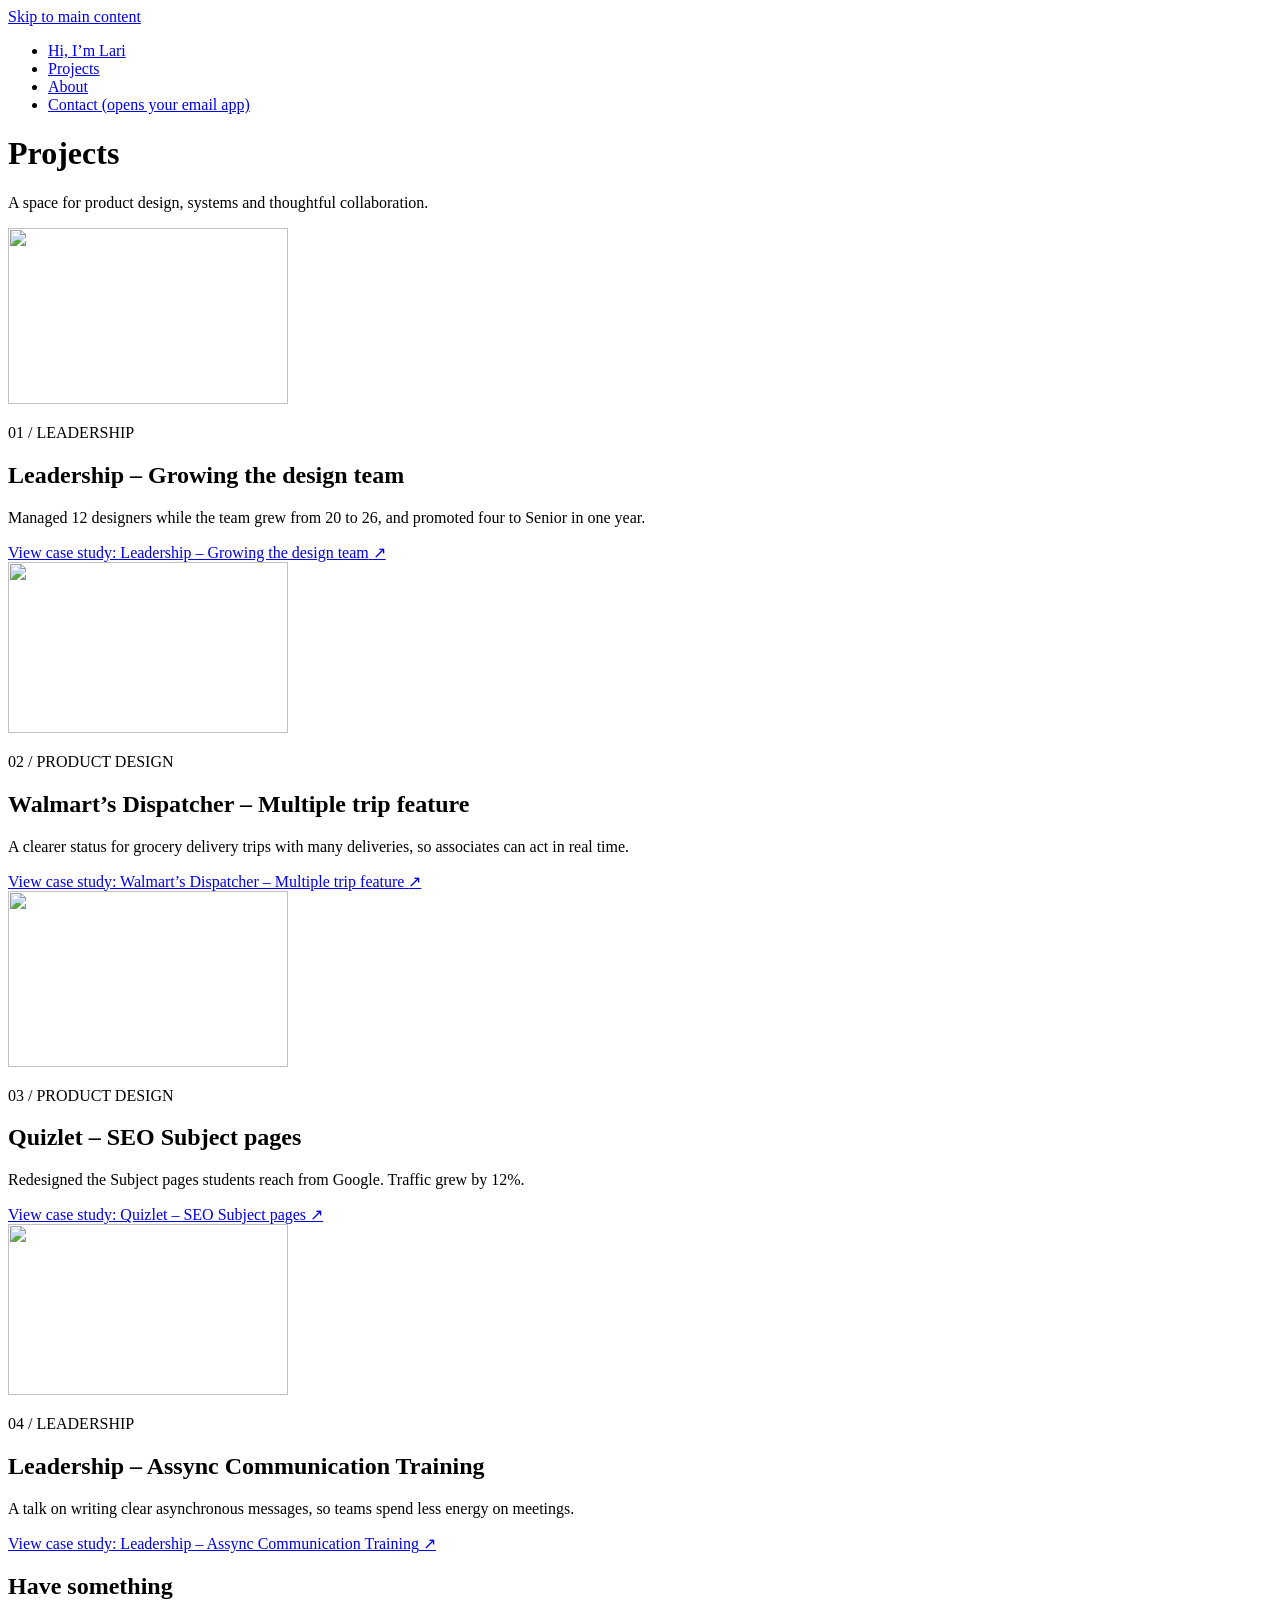
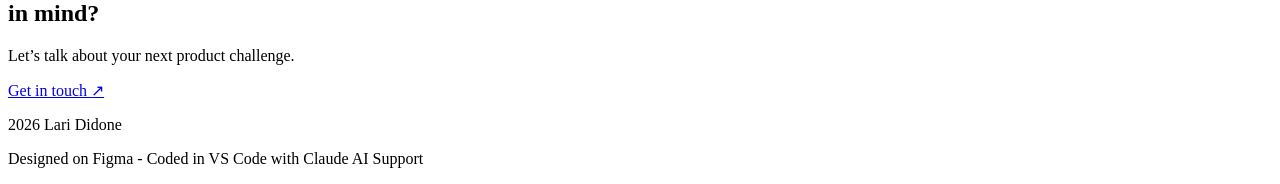
==== projects.html @ 28c8e489 "Clarify leadership scope: 12 managed directly within a team of 20 to 26 Co-Authored-By: Claude Sonne" ====
<!doctype html>
<html lang="en">
  <head>
    <meta charset="utf-8" />
    <meta name="viewport" content="width=device-width, initial-scale=1" />
    <title>Projects — Lari Didone</title>
    <meta
      name="description"
      content="Projects by Lari Didone: a space for product design, systems and thoughtful collaboration."
    />
    <link
      rel="preload"
      href="assets/fonts/space-grotesk-latin-wght-normal.woff2"
      as="font"
      type="font/woff2"
      crossorigin
    />
    <link rel="icon" href="favicon.ico" sizes="16x16" />
    <link rel="stylesheet" href="css/tokens.css" />
    <link rel="stylesheet" href="css/styles.css" />
    <script src="js/text-size.js"></script>
  </head>
  <body>
    <a class="skip-link" href="#main">Skip to main content</a>

    <header class="site-header">
      <nav class="nav" aria-label="Main">
        <ul class="nav__list">
          <li><a class="tab tab--smile" href="index.html">Hi, I’m Lari</a></li>
          <li>
            <a class="tab tab--clap" href="projects.html" aria-current="page">Projects</a>
          </li>
          <li><a class="tab tab--smile" href="about.html">About</a></li>
          <li>
            <a class="tab tab--chat" href="mailto:larissadidone@gmail.com"
              >Contact<span class="visually-hidden"> (opens your email app)</span></a
            >
          </li>
        </ul>
      </nav>
    </header>

    <main id="main">
      <div class="panel panel--tight">
        <div class="stack stack--4">
          <h1 class="page-title">Projects</h1>
          <div class="stack stack--1">
            <p class="text-lead">
              A space for product design, systems and thoughtful collaboration.
            </p>
          </div>
        </div>

        <!-- Capas: troque o arquivo em assets/covers/ (280×171 px, ou 560×342 px para telas retina). -->
        <div class="cards">
          <article class="card">
            <img
              class="card__cover"
              src="assets/covers/cover-design-team.svg"
              width="280"
              height="176"
              alt=""
            />
            <div class="card__text-group">
              <p class="card__type">01 / LEADERSHIP</p>
              <h2 class="card__title">Leadership – Growing the design team</h2>
              <p class="card__text">
                Managed 12 designers while the team grew from 20 to 26, and promoted four to Senior
                in one year.
              </p>
            </div>
            <a class="card__link" href="projects/growing-the-design-team.html"
              >View case study<span class="visually-hidden"
                >: Leadership – Growing the design team</span
              >
              <span aria-hidden="true">↗</span></a
            >
          </article>

          <article class="card">
            <img
              class="card__cover"
              src="assets/covers/cover-walmart.png"
              width="280"
              height="171"
              alt=""
            />
            <div class="card__text-group">
              <p class="card__type">02 / PRODUCT DESIGN</p>
              <h2 class="card__title">Walmart’s Dispatcher – Multiple trip feature</h2>
              <p class="card__text">
                A clearer status for grocery delivery trips with many deliveries, so associates can
                act in real time.
              </p>
            </div>
            <a class="card__link" href="projects/walmart-dispatcher.html"
              >View case study<span class="visually-hidden"
                >: Walmart’s Dispatcher – Multiple trip feature</span
              >
              <span aria-hidden="true">↗</span></a
            >
          </article>

          <article class="card">
            <img
              class="card__cover"
              src="assets/covers/cover-quizlet.png"
              width="280"
              height="176"
              alt=""
            />
            <div class="card__text-group">
              <p class="card__type">03 / PRODUCT DESIGN</p>
              <h2 class="card__title">Quizlet – SEO Subject pages</h2>
              <p class="card__text">
                Redesigned the Subject pages students reach from Google. Traffic grew by 12%.
              </p>
            </div>
            <a class="card__link" href="projects/quizlet-subject-pages.html"
              >View case study<span class="visually-hidden">: Quizlet – SEO Subject pages</span>
              <span aria-hidden="true">↗</span></a
            >
          </article>

          <article class="card">
            <img
              class="card__cover"
              src="assets/covers/cover-async-workshop.svg"
              width="280"
              height="171"
              alt=""
            />
            <div class="card__text-group">
              <p class="card__type">04 / LEADERSHIP</p>
              <h2 class="card__title">Leadership – Assync Communication Training</h2>
              <p class="card__text">
                A talk on writing clear asynchronous messages, so teams spend less energy on
                meetings.
              </p>
            </div>
            <a class="card__link" href="projects/async-communication-training.html"
              >View case study<span class="visually-hidden"
                >: Leadership – Assync Communication Training</span
              >
              <span aria-hidden="true">↗</span></a
            >
          </article>
        </div>

        <section class="row">
          <h2 class="row__label">Have something<br />in mind?</h2>
          <div class="stack">
            <p class="text-large">Let’s talk about your next product challenge.</p>
            <p>
              <a class="link-large" href="mailto:larissadidone@gmail.com"
                >Get in touch <span aria-hidden="true">↗</span></a
              >
            </p>
          </div>
        </section>
      </div>
    </main>

    <footer class="site-footer">
      <div class="site-footer__inner">
        <p>2026 Lari Didone</p>
        <p>Designed on Figma - Coded in VS Code with Claude AI Support</p>
      </div>
    </footer>
  </body>
</html>
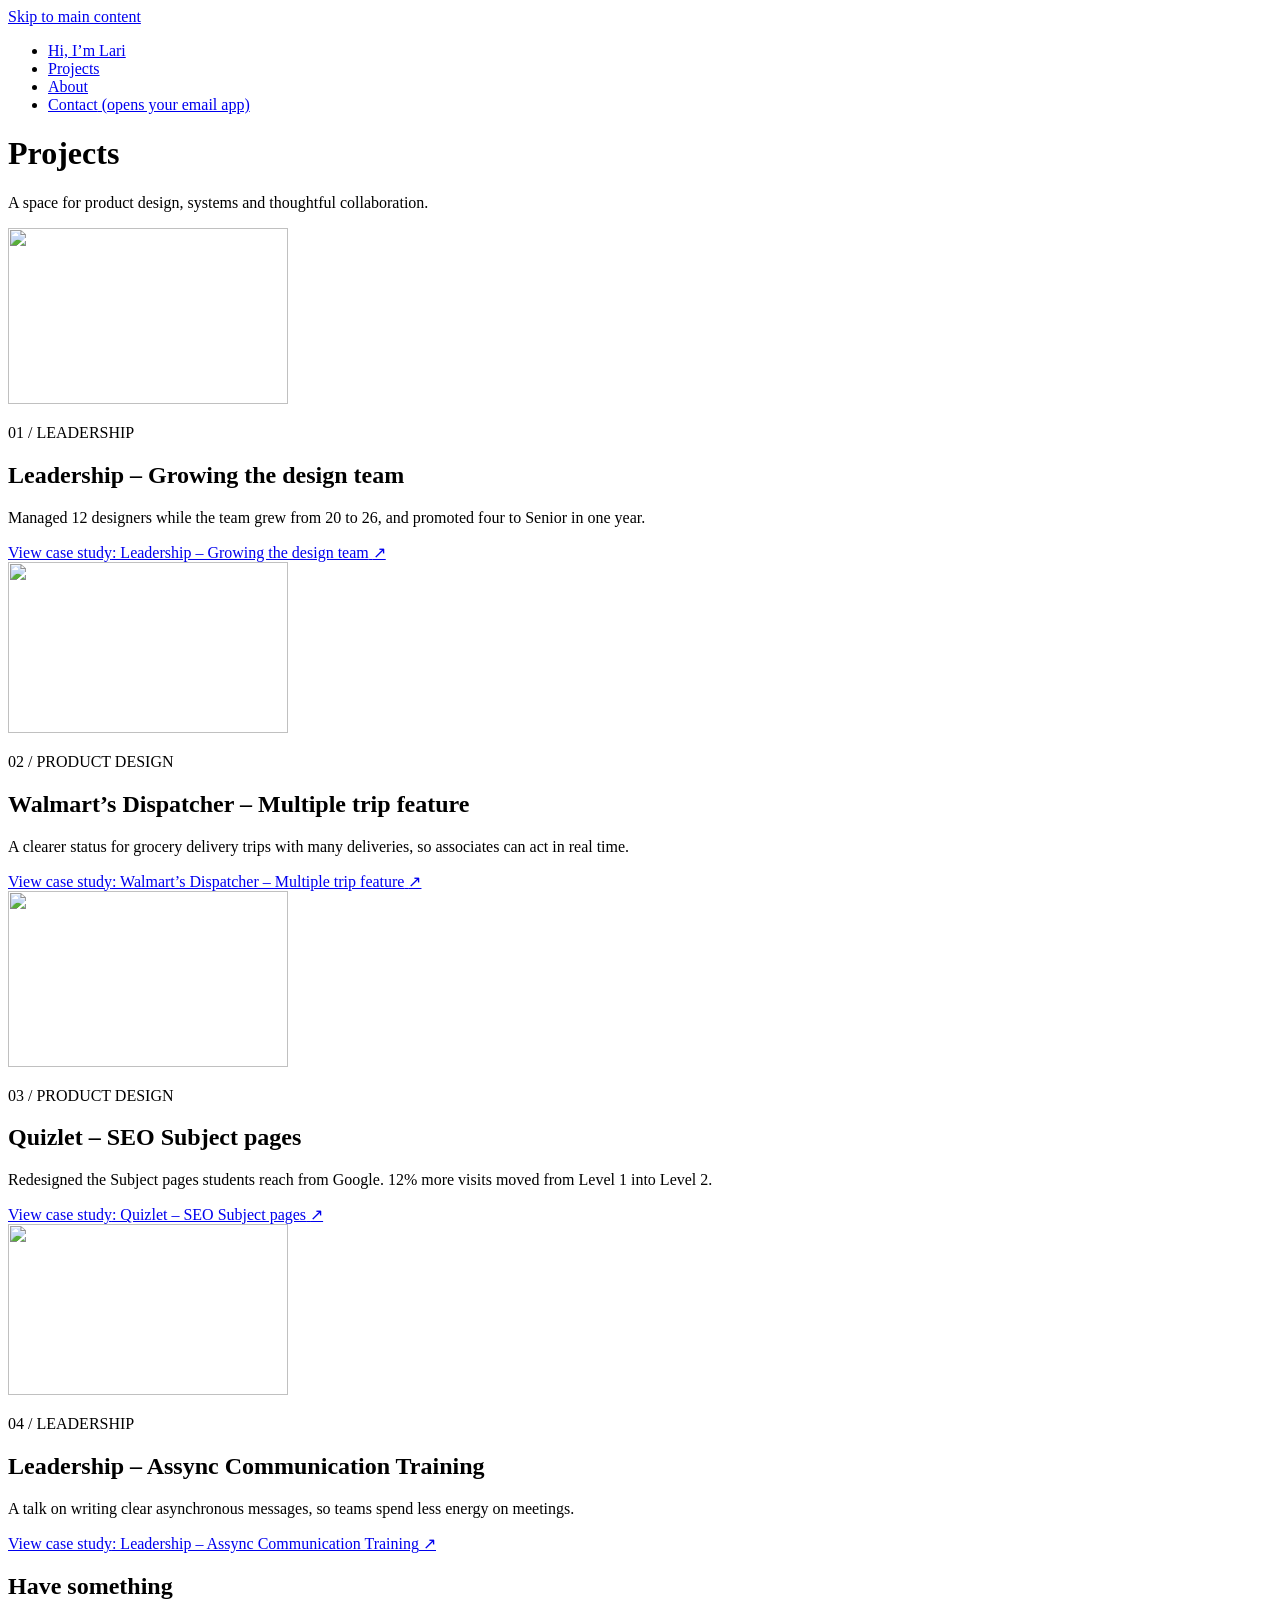
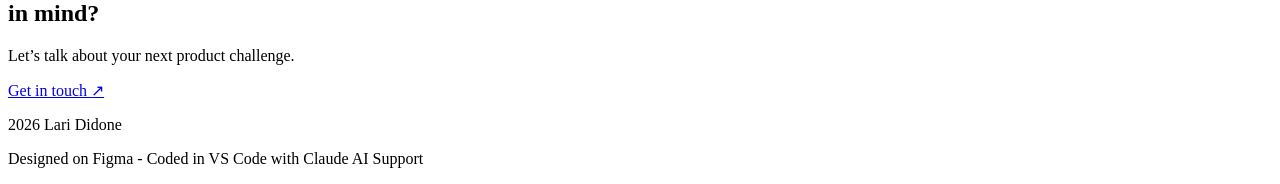
==== commit 5ee2a5bb: "Reword Quizlet 12% as L1 to L2 metric; replace award stat with GPTW certifications Co-Authored-By: C" ====
--- a/projects.html
+++ b/projects.html
@@ -113,7 +113,7 @@
               <p class="card__type">03 / PRODUCT DESIGN</p>
               <h2 class="card__title">Quizlet – SEO Subject pages</h2>
               <p class="card__text">
-                Redesigned the Subject pages students reach from Google. Traffic grew by 12%.
+                Redesigned the Subject pages students reach from Google. 12% more visits moved from Level 1 into Level 2.
               </p>
             </div>
             <a class="card__link" href="projects/quizlet-subject-pages.html"
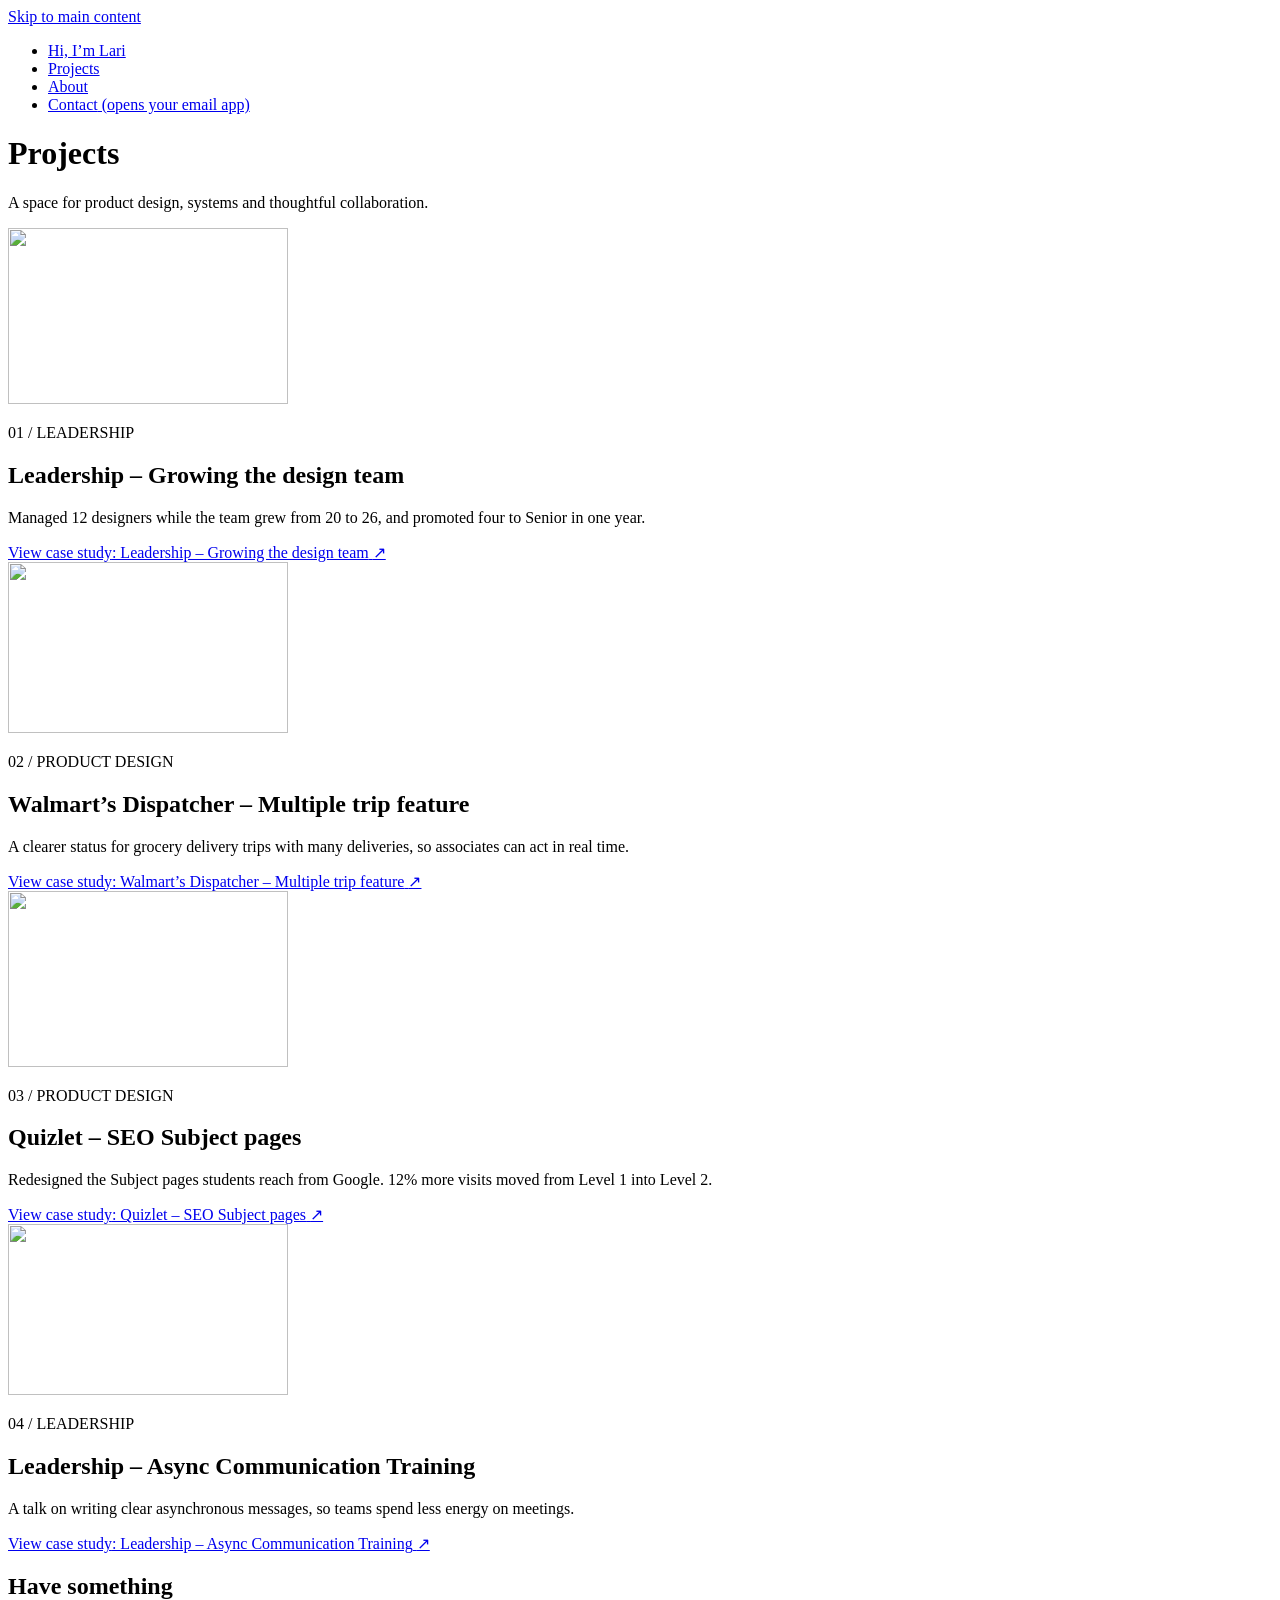
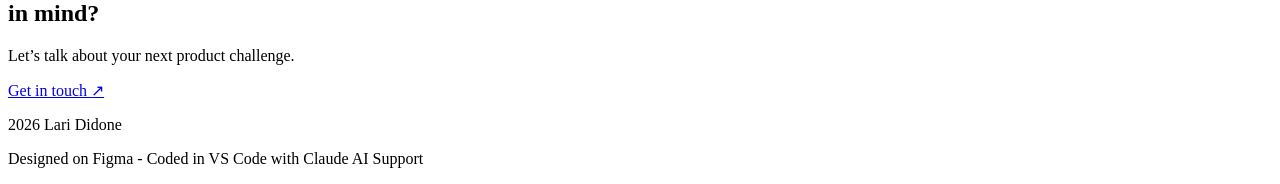
==== commit 4a847c85: "Fix Async typo and replace testimonials with specific manager quotes Co-Authored-By: Claude Sonnet 5" ====
--- a/projects.html
+++ b/projects.html
@@ -132,7 +132,7 @@
             />
             <div class="card__text-group">
               <p class="card__type">04 / LEADERSHIP</p>
-              <h2 class="card__title">Leadership – Assync Communication Training</h2>
+              <h2 class="card__title">Leadership – Async Communication Training</h2>
               <p class="card__text">
                 A talk on writing clear asynchronous messages, so teams spend less energy on
                 meetings.
@@ -140,7 +140,7 @@
             </div>
             <a class="card__link" href="projects/async-communication-training.html"
               >View case study<span class="visually-hidden"
-                >: Leadership – Assync Communication Training</span
+                >: Leadership – Async Communication Training</span
               >
               <span aria-hidden="true">↗</span></a
             >
